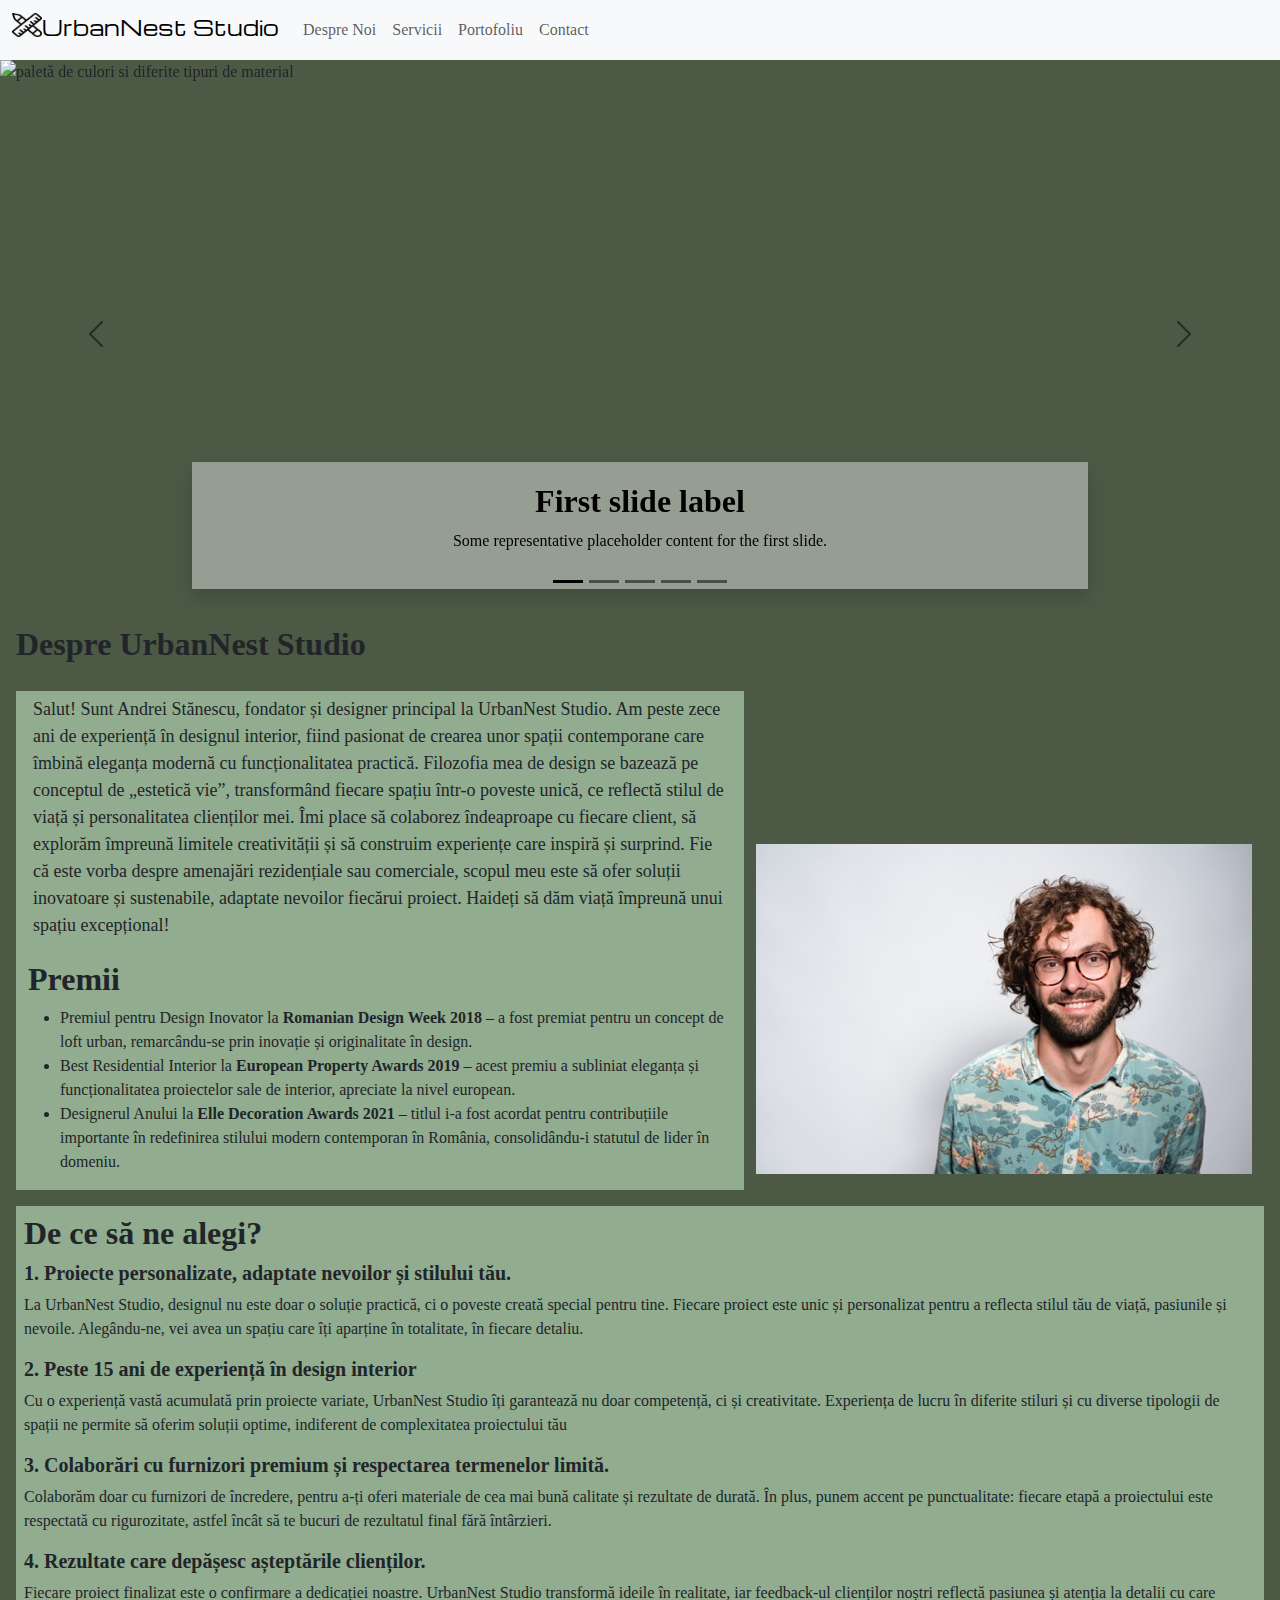
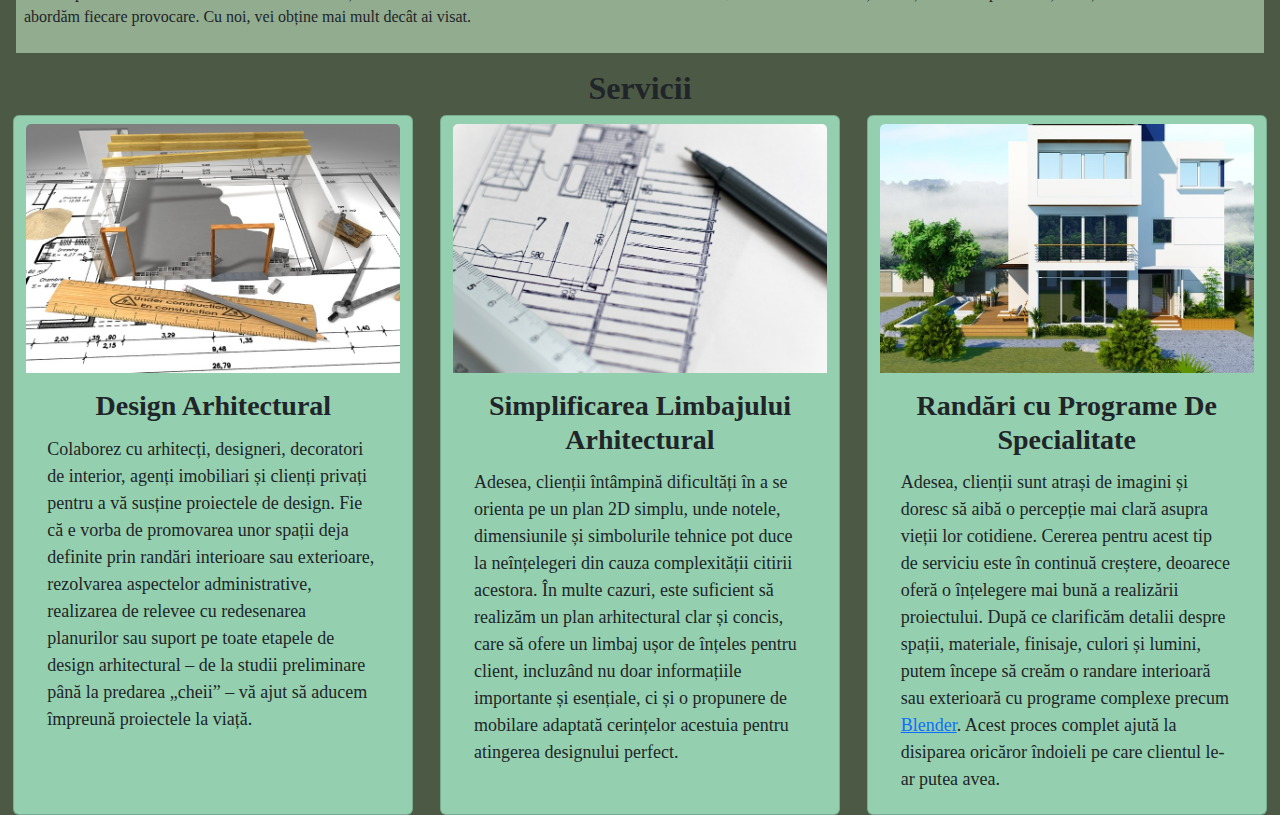
==== Tema 3/index.html @ a0f1f2ec "Add files via upload" ====
<!DOCTYPE html>
<html lang="ro">

<head>
    <meta charset="utf-8">
    <meta name="author" content="David Nistor-Dogar">
    <meta name="keywords" content="Desgin, Arhitectură, UrbanNest Studio">
    <meta name="description" content="UrbanNest Studio este un site dedicat designului de interior și arhitectură, ce prezintă
         atât viziunea unică a fondatorului, Andrei Stănescu, cât și portofoliul proiectelor realizate">
    <meta name="viewport" content="width=device-width, initial-scale=1">
    <link rel="preconnect" href="https://fonts.googleapis.com">
    <link rel="preconnect" href="https://fonts.gstatic.com" crossorigin>
    <link
        href="https://fonts.googleapis.com/css2?family=Dynalight&family=Major+Mono+Display&family=Michroma&family=Pirata+One&family=Pridi:wght@200;300;400;500;600;700&display=swap"
        rel="stylesheet">
    <link rel="preconnect" href="https://fonts.googleapis.com">
    <link rel="preconnect" href="https://fonts.gstatic.com" crossorigin>
    <link
        href="https://fonts.googleapis.com/css2?family=Dynalight&family=Major+Mono+Display&family=Michroma&family=Pirata+One&family=Pridi:wght@200;300;400;500;600;700&family=Tinos:ital,wght@0,400;0,700;1,400;1,700&display=swap"
        rel="stylesheet">
    <title>UrbanNest Studio</title>
    <link rel="stylesheet" href="style.css">
    <link href="https://cdn.jsdelivr.net/npm/bootstrap@5.3.3/dist/css/bootstrap.min.css" rel="stylesheet"
        integrity="sha384-QWTKZyjpPEjISv5WaRU9OFeRpok6YctnYmDr5pNlyT2bRjXh0JMhjY6hW+ALEwIH" crossorigin="anonymous">
    <style>
        h1 {
            font-family: "Michroma", sans-serif;
            font-weight: 400;
            font-style: normal;
        }

        body {
            background-color: #4B5945;
            font-family: "Tinos", serif;
            font-weight: 400;
            font-style: normal;
            margin: 0;
        }

        .ex {
            border: 1px solid red;
        }

        navbar {
            background-color: rgb(72, 152, 112);
        }

        .center {
            align-self: center;
        }

        .carousel-item .ratio img {
            object-fit: cover;
        }

        .carousel-caption {
            background-color: rgba(255, 255, 255, 0.418);
        }

        .textbg {
            background-color: #91AC8F;
        }

        h2 {
            font-weight: bold;
        }

        .row p {
            font-size: 18px;
            padding: 5px;
        }

        .textbg h3 {
            font-size: 20px;
            font-weight: bold;
        }
        .cardstyle{
            width: 25rem;
            background-color: rgb(148, 208, 175);
        }
        .card-body h3{
            text-align: center;
            font-weight: bold;
        }
        
    </style>

</head>

<body>
    <header class="navbar navbar-expand-lg sticky-top bg-body-tertiary">
        <nav class="container-fluid">
            <h1 class="navbar-brand"><a class="nav-link" href="#"><img src="Imagini/logo.png" width="30" height="24"
                        class="d-inline-block align-text-top">UrbanNest Studio</a></h1>
            <button class="navbar-toggler" type="button" data-bs-toggle="collapse" data-bs-target="#navbarNav"
                aria-controls="navbarNav" aria-expanded="false" aria-label="Toggle navigation">
                <span class="navbar-toggler-icon"></span>
            </button>
            <div class="collapse navbar-collapse" id="navbarNav">
                <ul class="navbar-nav justify-content-end">
                    <li class="nav-item">
                        <a class="nav-link " href="#carusel">Despre Noi</a>
                    </li>
                    <li class="nav-item">
                        <a class="nav-link" href="#servicii">Servicii</a>
                    </li>
                    <li class="nav-item">
                        <a class="nav-link" href="/">Portofoliu</a>
                    </li>
                    <li class="nav-item">
                        <a class="nav-link" href="/">Contact</a>
                    </li>

                </ul>
            </div>
        </nav>
    </header>


    <!--Carusel-->
    <div id="carusel" class="carousel carousel-dark slide">
        <div class="carousel-indicators">
            <button type="button" data-bs-target="#carusel" data-bs-slide-to="0" class="active" aria-current="true"
                aria-label="Slide 1"></button>
            <button type="button" data-bs-target="#carusel" data-bs-slide-to="1" aria-label="Slide 2"></button>
            <button type="button" data-bs-target="#carusel" data-bs-slide-to="2" aria-label="Slide 3"></button>
            <button type="button" data-bs-target="#carusel" data-bs-slide-to="3" aria-label="Slide 4"></button>
            <button type="button" data-bs-target="#carusel" data-bs-slide-to="4" aria-label="Slide 5"></button>
        </div>
        <div class="carousel-inner ">
            <div class="carousel-item active">
                <div class=" ratio ratio-21x9">
                    <img src="imagini/Carusel1.jpg.jpeg" class="d-block w-100"
                        alt="paletă de culori si diferite tipuri de material">
                </div>
                <div class="carousel-caption shadow d-none d-md-block">
                    <h2>First slide label</h2>
                    <p>Some representative placeholder content for the first slide.</p>
                </div>
            </div>
            <div class="carousel-item">
                <div class=" ratio ratio-21x9">
                    <img src="Imagini/Carusel2.jpg" class="d-block w-100" alt="livingoroom spațios și frumos luminat">
                </div>
                <div class="carousel-caption d-none d-md-block">
                    <h2>Second slide label</h2>
                    <p>Some representative placeholder content for the second slide.</p>
                </div>
            </div>
            <div class="carousel-item">
                <div class=" ratio ratio-21x9">
                    <img src="Imagini/Carusel3.jpg" class="d-block w-100" alt="schema pe hârtie a unei case">
                </div>
                <div class="carousel-caption d-none d-md-block">
                    <h2>Third slide label</h2>
                    <p>Some representative placeholder content for the third slide.</p>
                </div>
            </div>
            <div class="carousel-item">
                <div class=" ratio ratio-21x9">
                    <img src="Imagini/Carusel4.jpg" class="d-block w-100" alt="o bibliotecă cu cărți colorate">
                </div>
                <div class="carousel-caption d-none d-md-block">
                    <h2>Third slide label</h2>
                    <p>Some representative placeholder content for the third slide.</p>
                </div>
            </div>
            <div class="carousel-item">
                <div class=" ratio ratio-21x9">
                    <img src="Imagini/Carusel5.jpg" class="d-block w-100"
                        alt="o masă la care se discută planul unei case">
                </div>
                <div class="carousel-caption d-none d-md-block">
                    <h2>Third slide label</h2>
                    <p>Some representative placeholder content for the third slide.</p>
                </div>
            </div>
        </div>
        <button class="carousel-control-prev" type="button" data-bs-target="#carusel" data-bs-slide="prev">
            <span class="carousel-control-prev-icon" aria-hidden="true"></span>
            <span class="visually-hidden">Previous</span>
        </button>
        <button class="carousel-control-next" type="button" data-bs-target="#carusel" data-bs-slide="next">
            <span class="carousel-control-next-icon" aria-hidden="true"></span>
            <span class="visually-hidden">Next</span>
        </button>
    </div>
    <!--Carusel-->
    <div class="container-fluid text-center">
        <div class="row">
            <h2 class="text-start p-3">Despre UrbanNest Studio</h2>
        </div>
        <div class="row m-1 justify-content-start">
            <div class="textbg text-start col-12 col-md-6 col-lg-7">
                <p>Salut! Sunt Andrei Stănescu, fondator și designer principal la UrbanNest Studio. Am
                    peste zece ani de
                    experiență în designul interior, fiind pasionat de crearea unor spații contemporane care îmbină
                    eleganța
                    modernă cu funcționalitatea practică. Filozofia mea de design se bazează pe conceptul de „estetică
                    vie”,
                    transformând fiecare spațiu într-o poveste unică, ce reflectă stilul de viață și personalitatea
                    clienților
                    mei. Îmi place să colaborez îndeaproape cu fiecare client, să explorăm împreună limitele
                    creativității și să
                    construim experiențe care inspiră și surprind. Fie că este vorba despre amenajări rezidențiale sau
                    comerciale, scopul meu este să ofer soluții inovatoare și sustenabile, adaptate nevoilor fiecărui
                    proiect.
                    Haideți să dăm viață împreună unui spațiu excepțional!</p>
                <h2>Premii</h2>
                <ul>
                    <li>
                        Premiul pentru Design Inovator la <strong>Romanian Design Week 2018</strong> – a fost premiat
                        pentru un
                        concept de
                        loft
                        urban,
                        remarcându-se prin inovație și originalitate în design.
                    </li>
                    <li>
                        Best Residential Interior la <strong>European Property Awards 2019</strong> – acest premiu a
                        subliniat
                        eleganța și
                        funcționalitatea proiectelor sale de interior, apreciate la nivel european.
                    </li>
                    <li>
                        Designerul Anului la <strong>Elle Decoration Awards 2021</strong> – titlul i-a fost acordat
                        pentru
                        contribuțiile
                        importante
                        în
                        redefinirea stilului modern contemporan în România, consolidându-i statutul de lider în domeniu.
                    </li>
                </ul>
            </div>
            <div class="align-content-end col-md-6 col-lg-5">
                <img class="w-100 pb-3 pt-sm-3 mt-lg-0" src="Imagini/m (3).jpg" alt="Portret Andrei Stănescu">
                <!--NU MEERGE SA DAU PADD PE ECRAN MIC-->
            </div>
        </div>
    </div>
    <div class="textbg p-2 m-3 text-start">
        <h2>De ce să ne alegi?</h2>

        <h3>1. Proiecte personalizate, adaptate nevoilor și stilului tău.</h3>
        <p>La UrbanNest Studio, designul nu este doar o soluție practică, ci o poveste creată
            special pentru
            tine.
            Fiecare proiect este unic și personalizat pentru a reflecta stilul tău de viață, pasiunile și
            nevoile.
            Alegându-ne, vei avea un spațiu care îți aparține în totalitate, în fiecare detaliu.</p>

        <h3>2. Peste 15 ani de experiență în design interior</h3>
        <p>Cu o experiență vastă acumulată prin proiecte variate, UrbanNest Studio îți
            garantează nu doar
            competență, ci
            și creativitate. Experiența de lucru în diferite stiluri și cu diverse tipologii de spații ne
            permite să
            oferim soluții optime, indiferent de complexitatea proiectului tău</p>

        <h3>3. Colaborări cu furnizori premium și respectarea termenelor limită.</h3>
        <p> Colaborăm doar cu furnizori de încredere, pentru a-ți oferi materiale de cea mai
            bună calitate și
            rezultate
            de durată. În plus, punem accent pe punctualitate: fiecare etapă a proiectului este respectată cu
            rigurozitate, astfel încât să te bucuri de rezultatul final fără întârzieri.</p>
        <h3>4. Rezultate care depășesc așteptările clienților.</h3>
        <p> Fiecare proiect finalizat este o confirmare a dedicației noastre. UrbanNest Studio
            transformă ideile
            în
            realitate, iar feedback-ul clienților noștri reflectă pasiunea și atenția la detalii cu care abordăm
            fiecare
            provocare. Cu noi, vei obține mai mult decât ai visat.</p>
    </div>
    <div id="servicii" class="container-fluid">
        <div class="row justify-content-around">
            <h2 class="text-center">Servicii</h2>
            <div class="card cardstyle col-12 col-md-6 col-lg-3">
                <img src="Imagini/work-3480187_1280.jpg" class=" mt-2 card-img-top" alt="Macheta neterminată a unei contstrucții">
                <div class="card-body">
                    <h3>Design Arhitectural</h3>
                    <p class="card-text">Colaborez cu arhitecți, designeri, decoratori de interior, agenți imobiliari și clienți privați
                        pentru
                        a vă susține proiectele de design. Fie că e vorba de promovarea unor spații deja definite prin
                        randări
                        interioare
                        sau exterioare, rezolvarea aspectelor administrative, realizarea de relevee cu redesenarea
                        planurilor sau
                        suport pe toate etapele de design arhitectural
                        – de la studii preliminare până la predarea „cheii” – vă ajut să aducem împreună proiectele la
                        viață.</p>
                </div>
            </div>
            <div class="card cardstyle col-12 col-md-6 col-lg-3">
                <img src="Imagini/DesignArh.jpg" alt="Designul pe hârtie a unei case" class="mt-2 card-img-top" >
                <div class="card-body">
                    <h3>Simplificarea Limbajului Arhitectural</h3>
                    <p class="card-text">Adesea, clienții întâmpină dificultăți în a se orienta pe un plan 2D simplu, unde notele,
                        dimensiunile și simbolurile tehnice pot duce la neînțelegeri din cauza complexității citirii
                        acestora.
                        În multe cazuri, este suficient să realizăm un plan arhitectural clar și concis, care să ofere un
                        limbaj ușor
                        de înțeles pentru client,
                        incluzând nu doar informațiile importante și esențiale, ci și o propunere de mobilare adaptată
                        cerințelor acestuia pentru atingerea designului perfect.
                    </p>
                </div>
            </div>
            <div class="card cardstyle col-12 col-md-6 col-lg-3">
                <img src="Imagini/exterior-3558996.jpg" alt="Design 3D al unei case" class=" mt-2 card-img-top">
                <div class="card-body">
                    <h3>Randări cu Programe De Specialitate</h3>
                    <p class="card-text">Adesea, clienții sunt atrași de imagini și doresc să aibă o percepție mai clară asupra vieții lor
                        cotidiene. Cererea pentru acest tip de serviciu este în continuă creștere, deoarece oferă o
                        înțelegere
                        mai bună a realizării proiectului.
    
                        După ce clarificăm detalii despre spații, materiale, finisaje, culori și lumini, putem începe să
                        creăm o
                        randare interioară sau exterioară cu programe complexe precum <a href="https://www.blender.org/"
                            target="_blank"> Blender</a>. Acest proces complet ajută la disiparea oricăror îndoieli pe care
                        clientul le-ar putea avea.</p>
                </div>
            </div>
        </div>
    </div>





    <script src="https://cdn.jsdelivr.net/npm/bootstrap@5.3.3/dist/js/bootstrap.bundle.min.js"
        integrity="sha384-YvpcrYf0tY3lHB60NNkmXc5s9fDVZLESaAA55NDzOxhy9GkcIdslK1eN7N6jIeHz"
        crossorigin="anonymous"></script>
</body>

</html>
---- Tema 3/style.css ----
h1{
    font-family: "Michroma", sans-serif;
  font-weight: 400;
  font-style: normal;
}
body{
    background-color: cadetblue;
    font-family: "Tinos", serif;
    font-weight: 400;
    font-style: normal
}
.ex {
    border: 1px solid red;
}
navbar{
background-color:rgb(72, 152, 112);
}
.center{
    align-self: center;
}
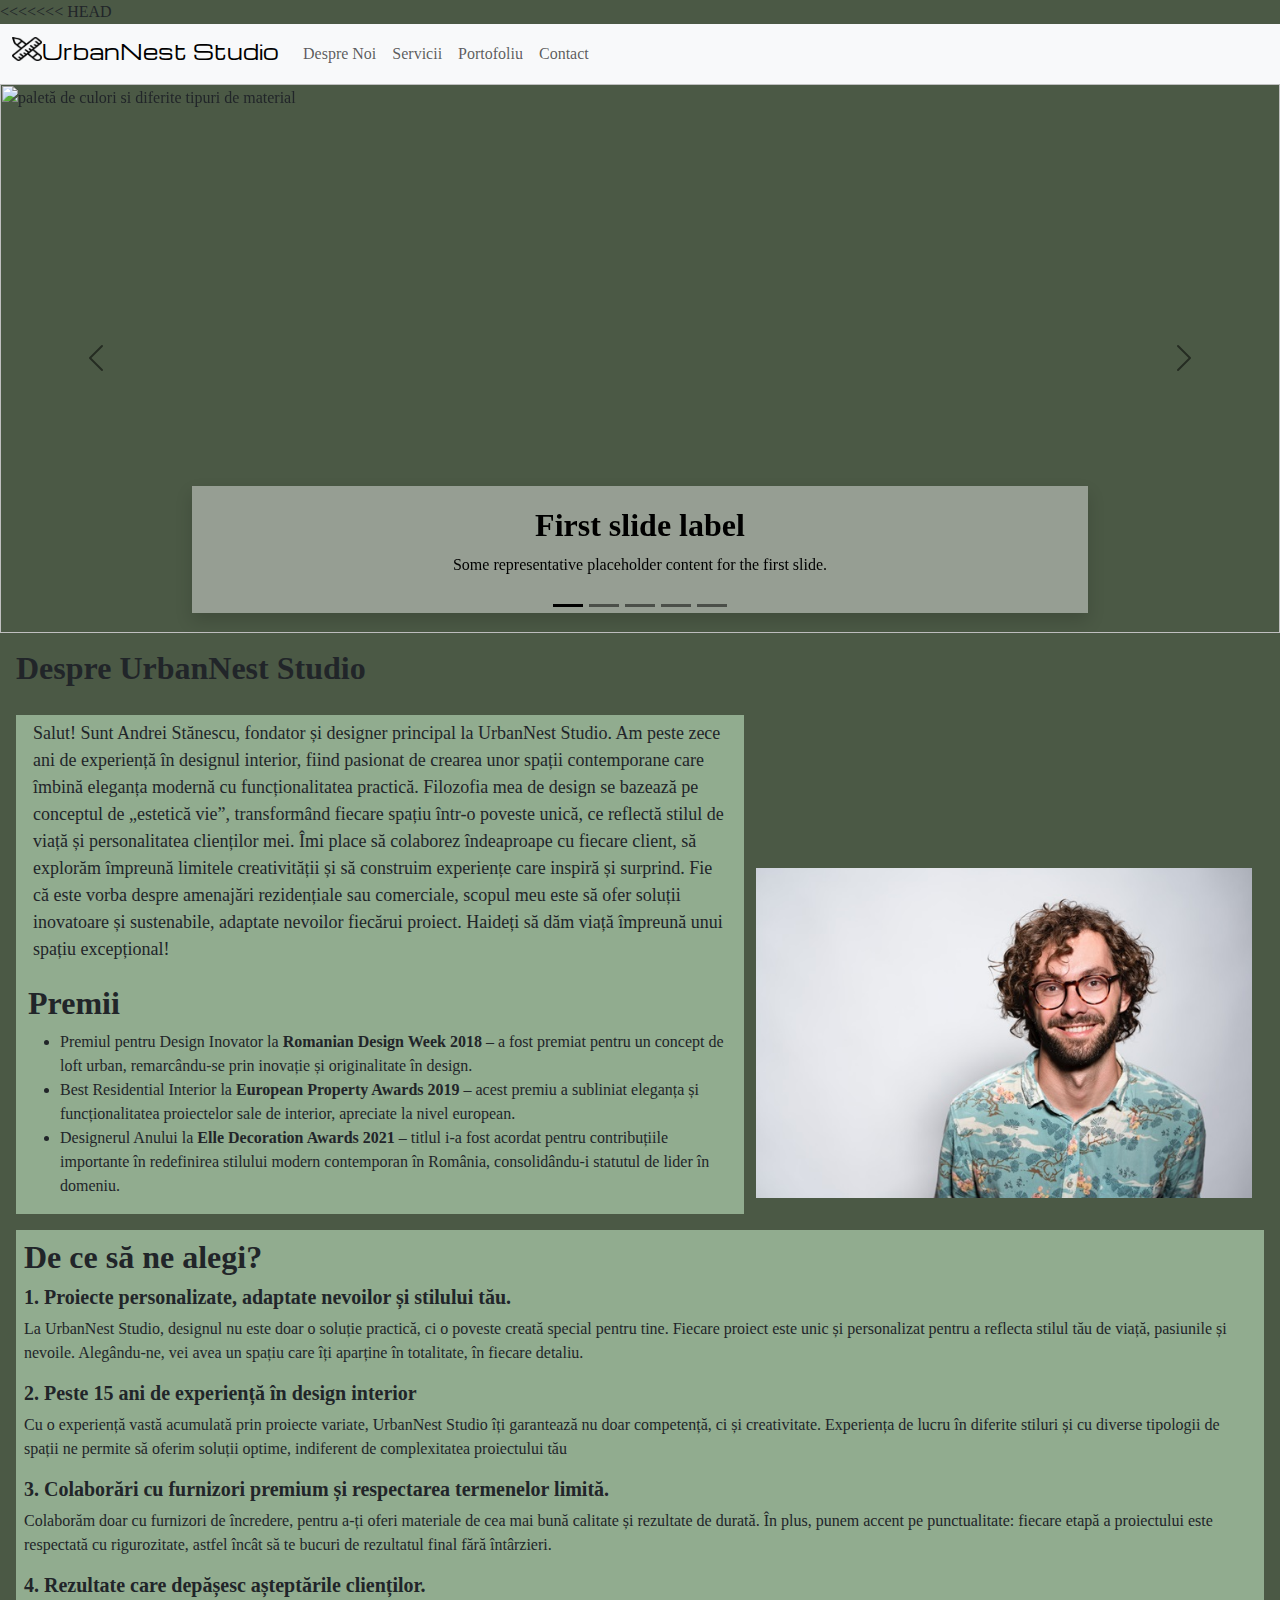
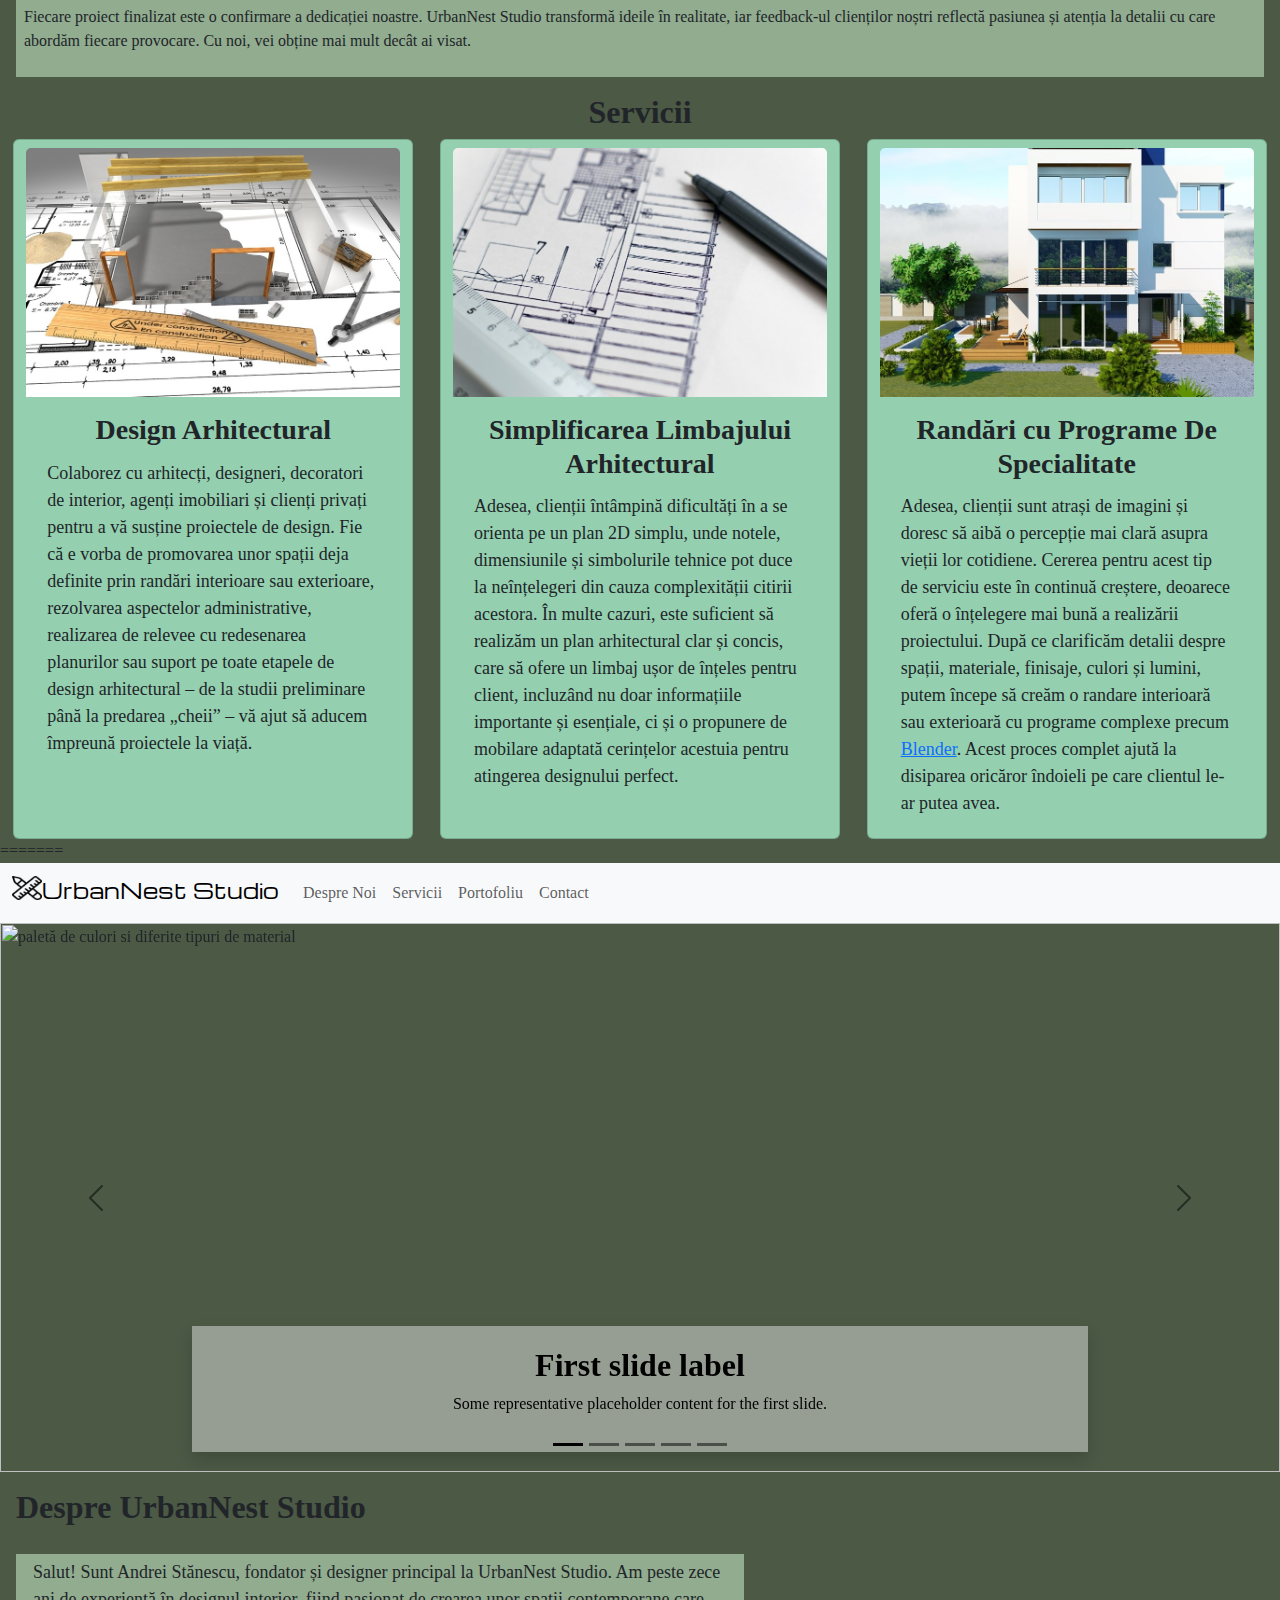
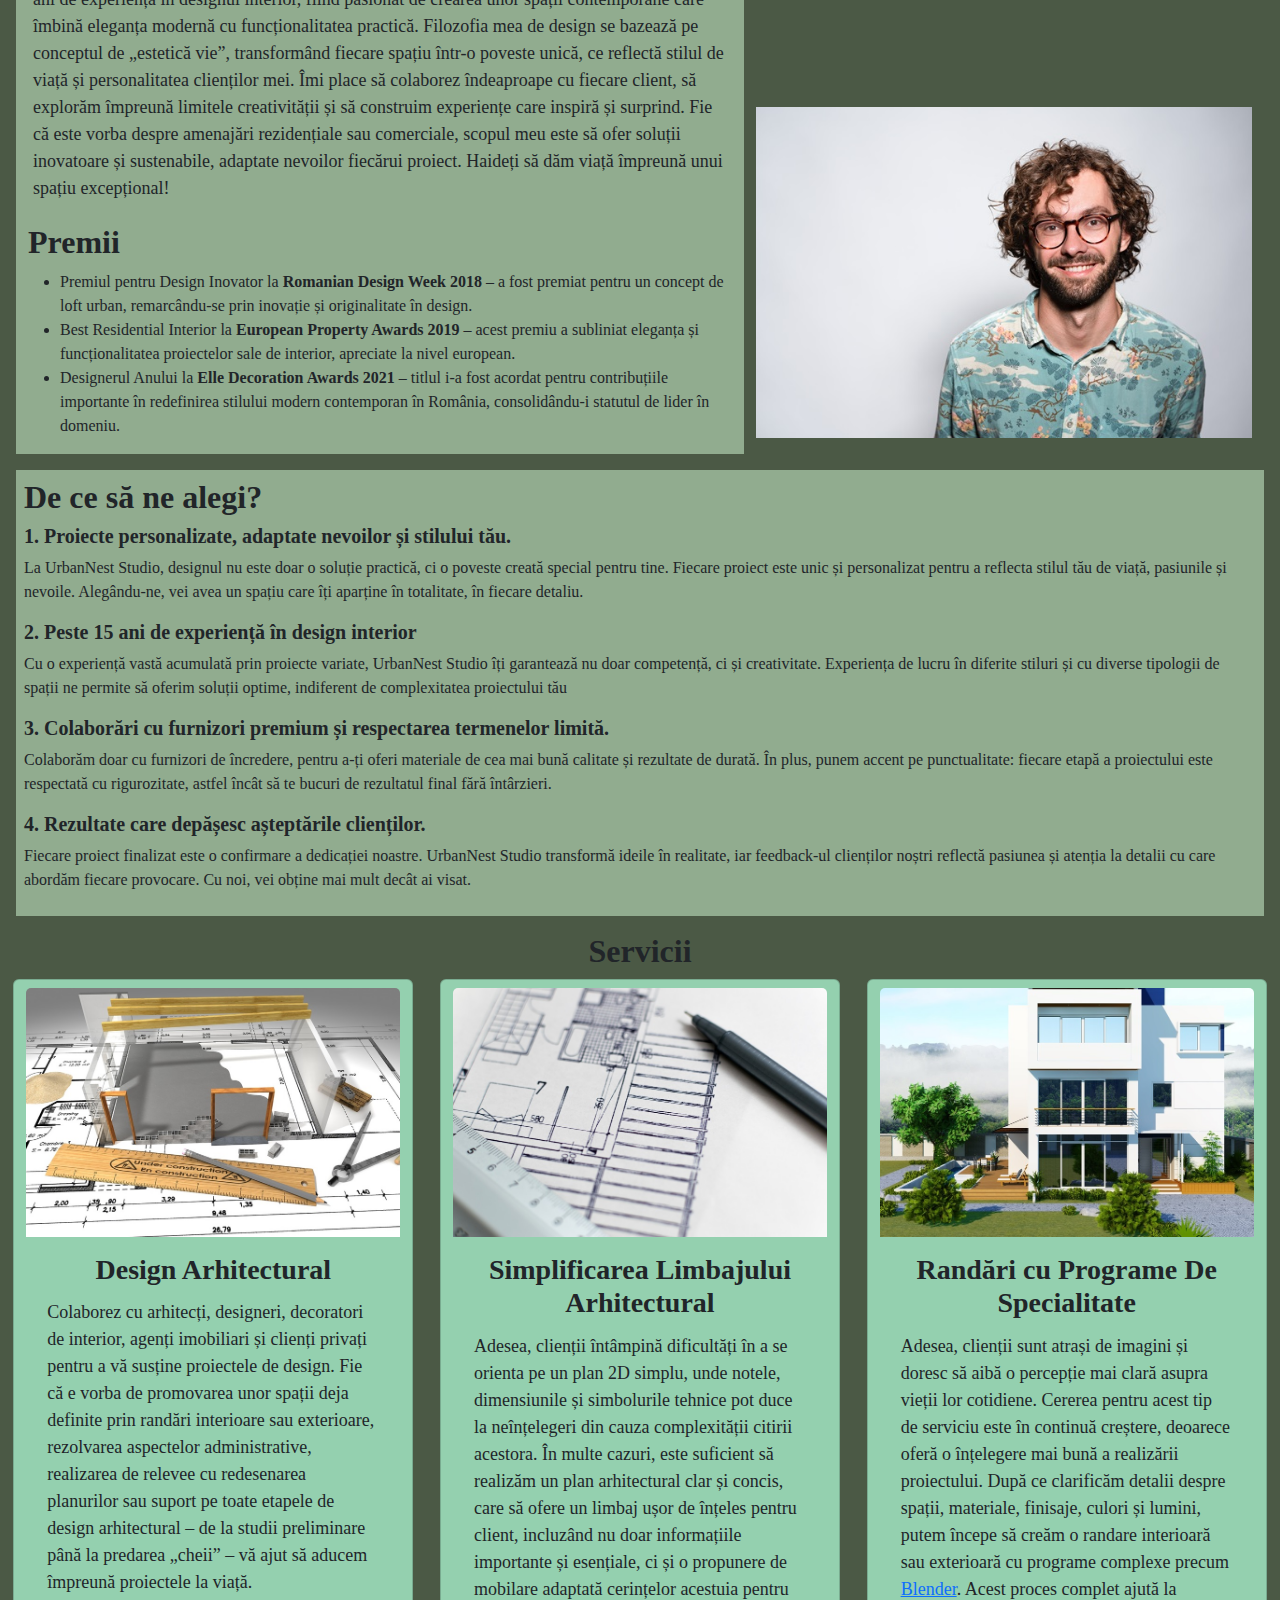
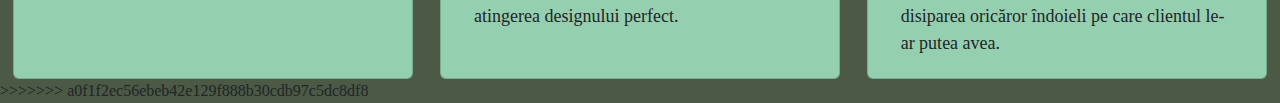
==== commit 4d77069f: "del" ====
--- a/Tema 3/index.html
+++ b/Tema 3/index.html
@@ -1,336 +1,674 @@
-<!DOCTYPE html>
-<html lang="ro">
-
-<head>
-    <meta charset="utf-8">
-    <meta name="author" content="David Nistor-Dogar">
-    <meta name="keywords" content="Desgin, Arhitectură, UrbanNest Studio">
-    <meta name="description" content="UrbanNest Studio este un site dedicat designului de interior și arhitectură, ce prezintă
-         atât viziunea unică a fondatorului, Andrei Stănescu, cât și portofoliul proiectelor realizate">
-    <meta name="viewport" content="width=device-width, initial-scale=1">
-    <link rel="preconnect" href="https://fonts.googleapis.com">
-    <link rel="preconnect" href="https://fonts.gstatic.com" crossorigin>
-    <link
-        href="https://fonts.googleapis.com/css2?family=Dynalight&family=Major+Mono+Display&family=Michroma&family=Pirata+One&family=Pridi:wght@200;300;400;500;600;700&display=swap"
-        rel="stylesheet">
-    <link rel="preconnect" href="https://fonts.googleapis.com">
-    <link rel="preconnect" href="https://fonts.gstatic.com" crossorigin>
-    <link
-        href="https://fonts.googleapis.com/css2?family=Dynalight&family=Major+Mono+Display&family=Michroma&family=Pirata+One&family=Pridi:wght@200;300;400;500;600;700&family=Tinos:ital,wght@0,400;0,700;1,400;1,700&display=swap"
-        rel="stylesheet">
-    <title>UrbanNest Studio</title>
-    <link rel="stylesheet" href="style.css">
-    <link href="https://cdn.jsdelivr.net/npm/bootstrap@5.3.3/dist/css/bootstrap.min.css" rel="stylesheet"
-        integrity="sha384-QWTKZyjpPEjISv5WaRU9OFeRpok6YctnYmDr5pNlyT2bRjXh0JMhjY6hW+ALEwIH" crossorigin="anonymous">
-    <style>
-        h1 {
-            font-family: "Michroma", sans-serif;
-            font-weight: 400;
-            font-style: normal;
-        }
-
-        body {
-            background-color: #4B5945;
-            font-family: "Tinos", serif;
-            font-weight: 400;
-            font-style: normal;
-            margin: 0;
-        }
-
-        .ex {
-            border: 1px solid red;
-        }
-
-        navbar {
-            background-color: rgb(72, 152, 112);
-        }
-
-        .center {
-            align-self: center;
-        }
-
-        .carousel-item .ratio img {
-            object-fit: cover;
-        }
-
-        .carousel-caption {
-            background-color: rgba(255, 255, 255, 0.418);
-        }
-
-        .textbg {
-            background-color: #91AC8F;
-        }
-
-        h2 {
-            font-weight: bold;
-        }
-
-        .row p {
-            font-size: 18px;
-            padding: 5px;
-        }
-
-        .textbg h3 {
-            font-size: 20px;
-            font-weight: bold;
-        }
-        .cardstyle{
-            width: 25rem;
-            background-color: rgb(148, 208, 175);
-        }
-        .card-body h3{
-            text-align: center;
-            font-weight: bold;
-        }
-        
-    </style>
-
-</head>
-
-<body>
-    <header class="navbar navbar-expand-lg sticky-top bg-body-tertiary">
-        <nav class="container-fluid">
-            <h1 class="navbar-brand"><a class="nav-link" href="#"><img src="Imagini/logo.png" width="30" height="24"
-                        class="d-inline-block align-text-top">UrbanNest Studio</a></h1>
-            <button class="navbar-toggler" type="button" data-bs-toggle="collapse" data-bs-target="#navbarNav"
-                aria-controls="navbarNav" aria-expanded="false" aria-label="Toggle navigation">
-                <span class="navbar-toggler-icon"></span>
-            </button>
-            <div class="collapse navbar-collapse" id="navbarNav">
-                <ul class="navbar-nav justify-content-end">
-                    <li class="nav-item">
-                        <a class="nav-link " href="#carusel">Despre Noi</a>
-                    </li>
-                    <li class="nav-item">
-                        <a class="nav-link" href="#servicii">Servicii</a>
-                    </li>
-                    <li class="nav-item">
-                        <a class="nav-link" href="/">Portofoliu</a>
-                    </li>
-                    <li class="nav-item">
-                        <a class="nav-link" href="/">Contact</a>
-                    </li>
-
-                </ul>
-            </div>
-        </nav>
-    </header>
-
-
-    <!--Carusel-->
-    <div id="carusel" class="carousel carousel-dark slide">
-        <div class="carousel-indicators">
-            <button type="button" data-bs-target="#carusel" data-bs-slide-to="0" class="active" aria-current="true"
-                aria-label="Slide 1"></button>
-            <button type="button" data-bs-target="#carusel" data-bs-slide-to="1" aria-label="Slide 2"></button>
-            <button type="button" data-bs-target="#carusel" data-bs-slide-to="2" aria-label="Slide 3"></button>
-            <button type="button" data-bs-target="#carusel" data-bs-slide-to="3" aria-label="Slide 4"></button>
-            <button type="button" data-bs-target="#carusel" data-bs-slide-to="4" aria-label="Slide 5"></button>
-        </div>
-        <div class="carousel-inner ">
-            <div class="carousel-item active">
-                <div class=" ratio ratio-21x9">
-                    <img src="imagini/Carusel1.jpg.jpeg" class="d-block w-100"
-                        alt="paletă de culori si diferite tipuri de material">
-                </div>
-                <div class="carousel-caption shadow d-none d-md-block">
-                    <h2>First slide label</h2>
-                    <p>Some representative placeholder content for the first slide.</p>
-                </div>
-            </div>
-            <div class="carousel-item">
-                <div class=" ratio ratio-21x9">
-                    <img src="Imagini/Carusel2.jpg" class="d-block w-100" alt="livingoroom spațios și frumos luminat">
-                </div>
-                <div class="carousel-caption d-none d-md-block">
-                    <h2>Second slide label</h2>
-                    <p>Some representative placeholder content for the second slide.</p>
-                </div>
-            </div>
-            <div class="carousel-item">
-                <div class=" ratio ratio-21x9">
-                    <img src="Imagini/Carusel3.jpg" class="d-block w-100" alt="schema pe hârtie a unei case">
-                </div>
-                <div class="carousel-caption d-none d-md-block">
-                    <h2>Third slide label</h2>
-                    <p>Some representative placeholder content for the third slide.</p>
-                </div>
-            </div>
-            <div class="carousel-item">
-                <div class=" ratio ratio-21x9">
-                    <img src="Imagini/Carusel4.jpg" class="d-block w-100" alt="o bibliotecă cu cărți colorate">
-                </div>
-                <div class="carousel-caption d-none d-md-block">
-                    <h2>Third slide label</h2>
-                    <p>Some representative placeholder content for the third slide.</p>
-                </div>
-            </div>
-            <div class="carousel-item">
-                <div class=" ratio ratio-21x9">
-                    <img src="Imagini/Carusel5.jpg" class="d-block w-100"
-                        alt="o masă la care se discută planul unei case">
-                </div>
-                <div class="carousel-caption d-none d-md-block">
-                    <h2>Third slide label</h2>
-                    <p>Some representative placeholder content for the third slide.</p>
-                </div>
-            </div>
-        </div>
-        <button class="carousel-control-prev" type="button" data-bs-target="#carusel" data-bs-slide="prev">
-            <span class="carousel-control-prev-icon" aria-hidden="true"></span>
-            <span class="visually-hidden">Previous</span>
-        </button>
-        <button class="carousel-control-next" type="button" data-bs-target="#carusel" data-bs-slide="next">
-            <span class="carousel-control-next-icon" aria-hidden="true"></span>
-            <span class="visually-hidden">Next</span>
-        </button>
-    </div>
-    <!--Carusel-->
-    <div class="container-fluid text-center">
-        <div class="row">
-            <h2 class="text-start p-3">Despre UrbanNest Studio</h2>
-        </div>
-        <div class="row m-1 justify-content-start">
-            <div class="textbg text-start col-12 col-md-6 col-lg-7">
-                <p>Salut! Sunt Andrei Stănescu, fondator și designer principal la UrbanNest Studio. Am
-                    peste zece ani de
-                    experiență în designul interior, fiind pasionat de crearea unor spații contemporane care îmbină
-                    eleganța
-                    modernă cu funcționalitatea practică. Filozofia mea de design se bazează pe conceptul de „estetică
-                    vie”,
-                    transformând fiecare spațiu într-o poveste unică, ce reflectă stilul de viață și personalitatea
-                    clienților
-                    mei. Îmi place să colaborez îndeaproape cu fiecare client, să explorăm împreună limitele
-                    creativității și să
-                    construim experiențe care inspiră și surprind. Fie că este vorba despre amenajări rezidențiale sau
-                    comerciale, scopul meu este să ofer soluții inovatoare și sustenabile, adaptate nevoilor fiecărui
-                    proiect.
-                    Haideți să dăm viață împreună unui spațiu excepțional!</p>
-                <h2>Premii</h2>
-                <ul>
-                    <li>
-                        Premiul pentru Design Inovator la <strong>Romanian Design Week 2018</strong> – a fost premiat
-                        pentru un
-                        concept de
-                        loft
-                        urban,
-                        remarcându-se prin inovație și originalitate în design.
-                    </li>
-                    <li>
-                        Best Residential Interior la <strong>European Property Awards 2019</strong> – acest premiu a
-                        subliniat
-                        eleganța și
-                        funcționalitatea proiectelor sale de interior, apreciate la nivel european.
-                    </li>
-                    <li>
-                        Designerul Anului la <strong>Elle Decoration Awards 2021</strong> – titlul i-a fost acordat
-                        pentru
-                        contribuțiile
-                        importante
-                        în
-                        redefinirea stilului modern contemporan în România, consolidându-i statutul de lider în domeniu.
-                    </li>
-                </ul>
-            </div>
-            <div class="align-content-end col-md-6 col-lg-5">
-                <img class="w-100 pb-3 pt-sm-3 mt-lg-0" src="Imagini/m (3).jpg" alt="Portret Andrei Stănescu">
-                <!--NU MEERGE SA DAU PADD PE ECRAN MIC-->
-            </div>
-        </div>
-    </div>
-    <div class="textbg p-2 m-3 text-start">
-        <h2>De ce să ne alegi?</h2>
-
-        <h3>1. Proiecte personalizate, adaptate nevoilor și stilului tău.</h3>
-        <p>La UrbanNest Studio, designul nu este doar o soluție practică, ci o poveste creată
-            special pentru
-            tine.
-            Fiecare proiect este unic și personalizat pentru a reflecta stilul tău de viață, pasiunile și
-            nevoile.
-            Alegându-ne, vei avea un spațiu care îți aparține în totalitate, în fiecare detaliu.</p>
-
-        <h3>2. Peste 15 ani de experiență în design interior</h3>
-        <p>Cu o experiență vastă acumulată prin proiecte variate, UrbanNest Studio îți
-            garantează nu doar
-            competență, ci
-            și creativitate. Experiența de lucru în diferite stiluri și cu diverse tipologii de spații ne
-            permite să
-            oferim soluții optime, indiferent de complexitatea proiectului tău</p>
-
-        <h3>3. Colaborări cu furnizori premium și respectarea termenelor limită.</h3>
-        <p> Colaborăm doar cu furnizori de încredere, pentru a-ți oferi materiale de cea mai
-            bună calitate și
-            rezultate
-            de durată. În plus, punem accent pe punctualitate: fiecare etapă a proiectului este respectată cu
-            rigurozitate, astfel încât să te bucuri de rezultatul final fără întârzieri.</p>
-        <h3>4. Rezultate care depășesc așteptările clienților.</h3>
-        <p> Fiecare proiect finalizat este o confirmare a dedicației noastre. UrbanNest Studio
-            transformă ideile
-            în
-            realitate, iar feedback-ul clienților noștri reflectă pasiunea și atenția la detalii cu care abordăm
-            fiecare
-            provocare. Cu noi, vei obține mai mult decât ai visat.</p>
-    </div>
-    <div id="servicii" class="container-fluid">
-        <div class="row justify-content-around">
-            <h2 class="text-center">Servicii</h2>
-            <div class="card cardstyle col-12 col-md-6 col-lg-3">
-                <img src="Imagini/work-3480187_1280.jpg" class=" mt-2 card-img-top" alt="Macheta neterminată a unei contstrucții">
-                <div class="card-body">
-                    <h3>Design Arhitectural</h3>
-                    <p class="card-text">Colaborez cu arhitecți, designeri, decoratori de interior, agenți imobiliari și clienți privați
-                        pentru
-                        a vă susține proiectele de design. Fie că e vorba de promovarea unor spații deja definite prin
-                        randări
-                        interioare
-                        sau exterioare, rezolvarea aspectelor administrative, realizarea de relevee cu redesenarea
-                        planurilor sau
-                        suport pe toate etapele de design arhitectural
-                        – de la studii preliminare până la predarea „cheii” – vă ajut să aducem împreună proiectele la
-                        viață.</p>
-                </div>
-            </div>
-            <div class="card cardstyle col-12 col-md-6 col-lg-3">
-                <img src="Imagini/DesignArh.jpg" alt="Designul pe hârtie a unei case" class="mt-2 card-img-top" >
-                <div class="card-body">
-                    <h3>Simplificarea Limbajului Arhitectural</h3>
-                    <p class="card-text">Adesea, clienții întâmpină dificultăți în a se orienta pe un plan 2D simplu, unde notele,
-                        dimensiunile și simbolurile tehnice pot duce la neînțelegeri din cauza complexității citirii
-                        acestora.
-                        În multe cazuri, este suficient să realizăm un plan arhitectural clar și concis, care să ofere un
-                        limbaj ușor
-                        de înțeles pentru client,
-                        incluzând nu doar informațiile importante și esențiale, ci și o propunere de mobilare adaptată
-                        cerințelor acestuia pentru atingerea designului perfect.
-                    </p>
-                </div>
-            </div>
-            <div class="card cardstyle col-12 col-md-6 col-lg-3">
-                <img src="Imagini/exterior-3558996.jpg" alt="Design 3D al unei case" class=" mt-2 card-img-top">
-                <div class="card-body">
-                    <h3>Randări cu Programe De Specialitate</h3>
-                    <p class="card-text">Adesea, clienții sunt atrași de imagini și doresc să aibă o percepție mai clară asupra vieții lor
-                        cotidiene. Cererea pentru acest tip de serviciu este în continuă creștere, deoarece oferă o
-                        înțelegere
-                        mai bună a realizării proiectului.
-    
-                        După ce clarificăm detalii despre spații, materiale, finisaje, culori și lumini, putem începe să
-                        creăm o
-                        randare interioară sau exterioară cu programe complexe precum <a href="https://www.blender.org/"
-                            target="_blank"> Blender</a>. Acest proces complet ajută la disiparea oricăror îndoieli pe care
-                        clientul le-ar putea avea.</p>
-                </div>
-            </div>
-        </div>
-    </div>
-
-
-
-
-
-    <script src="https://cdn.jsdelivr.net/npm/bootstrap@5.3.3/dist/js/bootstrap.bundle.min.js"
-        integrity="sha384-YvpcrYf0tY3lHB60NNkmXc5s9fDVZLESaAA55NDzOxhy9GkcIdslK1eN7N6jIeHz"
-        crossorigin="anonymous"></script>
-</body>
-
+<<<<<<< HEAD
+<!DOCTYPE html>
+<html lang="ro">
+
+<head>
+    <meta charset="utf-8">
+    <meta name="author" content="David Nistor-Dogar">
+    <meta name="keywords" content="Desgin, Arhitectură, UrbanNest Studio">
+    <meta name="description" content="UrbanNest Studio este un site dedicat designului de interior și arhitectură, ce prezintă
+         atât viziunea unică a fondatorului, Andrei Stănescu, cât și portofoliul proiectelor realizate">
+    <meta name="viewport" content="width=device-width, initial-scale=1">
+    <link rel="preconnect" href="https://fonts.googleapis.com">
+    <link rel="preconnect" href="https://fonts.gstatic.com" crossorigin>
+    <link
+        href="https://fonts.googleapis.com/css2?family=Dynalight&family=Major+Mono+Display&family=Michroma&family=Pirata+One&family=Pridi:wght@200;300;400;500;600;700&display=swap"
+        rel="stylesheet">
+    <link rel="preconnect" href="https://fonts.googleapis.com">
+    <link rel="preconnect" href="https://fonts.gstatic.com" crossorigin>
+    <link
+        href="https://fonts.googleapis.com/css2?family=Dynalight&family=Major+Mono+Display&family=Michroma&family=Pirata+One&family=Pridi:wght@200;300;400;500;600;700&family=Tinos:ital,wght@0,400;0,700;1,400;1,700&display=swap"
+        rel="stylesheet">
+    <title>UrbanNest Studio</title>
+    <link rel="stylesheet" href="style.css">
+    <link href="https://cdn.jsdelivr.net/npm/bootstrap@5.3.3/dist/css/bootstrap.min.css" rel="stylesheet"
+        integrity="sha384-QWTKZyjpPEjISv5WaRU9OFeRpok6YctnYmDr5pNlyT2bRjXh0JMhjY6hW+ALEwIH" crossorigin="anonymous">
+    <style>
+        h1 {
+            font-family: "Michroma", sans-serif;
+            font-weight: 400;
+            font-style: normal;
+        }
+
+        body {
+            background-color: #4B5945;
+            font-family: "Tinos", serif;
+            font-weight: 400;
+            font-style: normal;
+            margin: 0;
+        }
+
+        .ex {
+            border: 1px solid red;
+        }
+
+        navbar {
+            background-color: rgb(72, 152, 112);
+        }
+
+        .center {
+            align-self: center;
+        }
+
+        .carousel-item .ratio img {
+            object-fit: cover;
+        }
+
+        .carousel-caption {
+            background-color: rgba(255, 255, 255, 0.418);
+        }
+
+        .textbg {
+            background-color: #91AC8F;
+        }
+
+        h2 {
+            font-weight: bold;
+        }
+
+        .row p {
+            font-size: 18px;
+            padding: 5px;
+        }
+
+        .textbg h3 {
+            font-size: 20px;
+            font-weight: bold;
+        }
+        .cardstyle{
+            width: 25rem;
+            background-color: rgb(148, 208, 175);
+        }
+        .card-body h3{
+            text-align: center;
+            font-weight: bold;
+        }
+        
+    </style>
+
+</head>
+
+<body>
+    <header class="navbar navbar-expand-lg sticky-top bg-body-tertiary">
+        <nav class="container-fluid">
+            <h1 class="navbar-brand"><a class="nav-link" href="#"><img src="Imagini/logo.png" width="30" height="24"
+                        class="d-inline-block align-text-top">UrbanNest Studio</a></h1>
+            <button class="navbar-toggler" type="button" data-bs-toggle="collapse" data-bs-target="#navbarNav"
+                aria-controls="navbarNav" aria-expanded="false" aria-label="Toggle navigation">
+                <span class="navbar-toggler-icon"></span>
+            </button>
+            <div class="collapse navbar-collapse" id="navbarNav">
+                <ul class="navbar-nav justify-content-end">
+                    <li class="nav-item">
+                        <a class="nav-link " href="#carusel">Despre Noi</a>
+                    </li>
+                    <li class="nav-item">
+                        <a class="nav-link" href="#servicii">Servicii</a>
+                    </li>
+                    <li class="nav-item">
+                        <a class="nav-link" href="/">Portofoliu</a>
+                    </li>
+                    <li class="nav-item">
+                        <a class="nav-link" href="/">Contact</a>
+                    </li>
+
+                </ul>
+            </div>
+        </nav>
+    </header>
+
+
+    <!--Carusel-->
+    <div id="carusel" class="carousel carousel-dark slide">
+        <div class="carousel-indicators">
+            <button type="button" data-bs-target="#carusel" data-bs-slide-to="0" class="active" aria-current="true"
+                aria-label="Slide 1"></button>
+            <button type="button" data-bs-target="#carusel" data-bs-slide-to="1" aria-label="Slide 2"></button>
+            <button type="button" data-bs-target="#carusel" data-bs-slide-to="2" aria-label="Slide 3"></button>
+            <button type="button" data-bs-target="#carusel" data-bs-slide-to="3" aria-label="Slide 4"></button>
+            <button type="button" data-bs-target="#carusel" data-bs-slide-to="4" aria-label="Slide 5"></button>
+        </div>
+        <div class="carousel-inner ">
+            <div class="carousel-item active">
+                <div class=" ratio ratio-21x9">
+                    <img src="imagini/Carusel1.jpg.jpeg" class="d-block w-100"
+                        alt="paletă de culori si diferite tipuri de material">
+                </div>
+                <div class="carousel-caption shadow d-none d-md-block">
+                    <h2>First slide label</h2>
+                    <p>Some representative placeholder content for the first slide.</p>
+                </div>
+            </div>
+            <div class="carousel-item">
+                <div class=" ratio ratio-21x9">
+                    <img src="Imagini/Carusel2.jpg" class="d-block w-100" alt="livingoroom spațios și frumos luminat">
+                </div>
+                <div class="carousel-caption d-none d-md-block">
+                    <h2>Second slide label</h2>
+                    <p>Some representative placeholder content for the second slide.</p>
+                </div>
+            </div>
+            <div class="carousel-item">
+                <div class=" ratio ratio-21x9">
+                    <img src="Imagini/Carusel3.jpg" class="d-block w-100" alt="schema pe hârtie a unei case">
+                </div>
+                <div class="carousel-caption d-none d-md-block">
+                    <h2>Third slide label</h2>
+                    <p>Some representative placeholder content for the third slide.</p>
+                </div>
+            </div>
+            <div class="carousel-item">
+                <div class=" ratio ratio-21x9">
+                    <img src="Imagini/Carusel4.jpg" class="d-block w-100" alt="o bibliotecă cu cărți colorate">
+                </div>
+                <div class="carousel-caption d-none d-md-block">
+                    <h2>Third slide label</h2>
+                    <p>Some representative placeholder content for the third slide.</p>
+                </div>
+            </div>
+            <div class="carousel-item">
+                <div class=" ratio ratio-21x9">
+                    <img src="Imagini/Carusel5.jpg" class="d-block w-100"
+                        alt="o masă la care se discută planul unei case">
+                </div>
+                <div class="carousel-caption d-none d-md-block">
+                    <h2>Third slide label</h2>
+                    <p>Some representative placeholder content for the third slide.</p>
+                </div>
+            </div>
+        </div>
+        <button class="carousel-control-prev" type="button" data-bs-target="#carusel" data-bs-slide="prev">
+            <span class="carousel-control-prev-icon" aria-hidden="true"></span>
+            <span class="visually-hidden">Previous</span>
+        </button>
+        <button class="carousel-control-next" type="button" data-bs-target="#carusel" data-bs-slide="next">
+            <span class="carousel-control-next-icon" aria-hidden="true"></span>
+            <span class="visually-hidden">Next</span>
+        </button>
+    </div>
+    <!--Carusel-->
+    <div class="container-fluid text-center">
+        <div class="row">
+            <h2 class="text-start p-3">Despre UrbanNest Studio</h2>
+        </div>
+        <div class="row m-1 justify-content-start">
+            <div class="textbg text-start col-12 col-md-6 col-lg-7">
+                <p>Salut! Sunt Andrei Stănescu, fondator și designer principal la UrbanNest Studio. Am
+                    peste zece ani de
+                    experiență în designul interior, fiind pasionat de crearea unor spații contemporane care îmbină
+                    eleganța
+                    modernă cu funcționalitatea practică. Filozofia mea de design se bazează pe conceptul de „estetică
+                    vie”,
+                    transformând fiecare spațiu într-o poveste unică, ce reflectă stilul de viață și personalitatea
+                    clienților
+                    mei. Îmi place să colaborez îndeaproape cu fiecare client, să explorăm împreună limitele
+                    creativității și să
+                    construim experiențe care inspiră și surprind. Fie că este vorba despre amenajări rezidențiale sau
+                    comerciale, scopul meu este să ofer soluții inovatoare și sustenabile, adaptate nevoilor fiecărui
+                    proiect.
+                    Haideți să dăm viață împreună unui spațiu excepțional!</p>
+                <h2>Premii</h2>
+                <ul>
+                    <li>
+                        Premiul pentru Design Inovator la <strong>Romanian Design Week 2018</strong> – a fost premiat
+                        pentru un
+                        concept de
+                        loft
+                        urban,
+                        remarcându-se prin inovație și originalitate în design.
+                    </li>
+                    <li>
+                        Best Residential Interior la <strong>European Property Awards 2019</strong> – acest premiu a
+                        subliniat
+                        eleganța și
+                        funcționalitatea proiectelor sale de interior, apreciate la nivel european.
+                    </li>
+                    <li>
+                        Designerul Anului la <strong>Elle Decoration Awards 2021</strong> – titlul i-a fost acordat
+                        pentru
+                        contribuțiile
+                        importante
+                        în
+                        redefinirea stilului modern contemporan în România, consolidându-i statutul de lider în domeniu.
+                    </li>
+                </ul>
+            </div>
+            <div class="align-content-end col-md-6 col-lg-5">
+                <img class="w-100 pb-3 pt-sm-3 mt-lg-0" src="Imagini/m (3).jpg" alt="Portret Andrei Stănescu">
+                <!--NU MEERGE SA DAU PADD PE ECRAN MIC-->
+            </div>
+        </div>
+    </div>
+    <div class="textbg p-2 m-3 text-start">
+        <h2>De ce să ne alegi?</h2>
+
+        <h3>1. Proiecte personalizate, adaptate nevoilor și stilului tău.</h3>
+        <p>La UrbanNest Studio, designul nu este doar o soluție practică, ci o poveste creată
+            special pentru
+            tine.
+            Fiecare proiect este unic și personalizat pentru a reflecta stilul tău de viață, pasiunile și
+            nevoile.
+            Alegându-ne, vei avea un spațiu care îți aparține în totalitate, în fiecare detaliu.</p>
+
+        <h3>2. Peste 15 ani de experiență în design interior</h3>
+        <p>Cu o experiență vastă acumulată prin proiecte variate, UrbanNest Studio îți
+            garantează nu doar
+            competență, ci
+            și creativitate. Experiența de lucru în diferite stiluri și cu diverse tipologii de spații ne
+            permite să
+            oferim soluții optime, indiferent de complexitatea proiectului tău</p>
+
+        <h3>3. Colaborări cu furnizori premium și respectarea termenelor limită.</h3>
+        <p> Colaborăm doar cu furnizori de încredere, pentru a-ți oferi materiale de cea mai
+            bună calitate și
+            rezultate
+            de durată. În plus, punem accent pe punctualitate: fiecare etapă a proiectului este respectată cu
+            rigurozitate, astfel încât să te bucuri de rezultatul final fără întârzieri.</p>
+        <h3>4. Rezultate care depășesc așteptările clienților.</h3>
+        <p> Fiecare proiect finalizat este o confirmare a dedicației noastre. UrbanNest Studio
+            transformă ideile
+            în
+            realitate, iar feedback-ul clienților noștri reflectă pasiunea și atenția la detalii cu care abordăm
+            fiecare
+            provocare. Cu noi, vei obține mai mult decât ai visat.</p>
+    </div>
+    <div id="servicii" class="container-fluid">
+        <div class="row justify-content-around">
+            <h2 class="text-center">Servicii</h2>
+            <div class="card cardstyle col-12 col-md-6 col-lg-3">
+                <img src="Imagini/work-3480187_1280.jpg" class=" mt-2 card-img-top" alt="Macheta neterminată a unei contstrucții">
+                <div class="card-body">
+                    <h3>Design Arhitectural</h3>
+                    <p class="card-text">Colaborez cu arhitecți, designeri, decoratori de interior, agenți imobiliari și clienți privați
+                        pentru
+                        a vă susține proiectele de design. Fie că e vorba de promovarea unor spații deja definite prin
+                        randări
+                        interioare
+                        sau exterioare, rezolvarea aspectelor administrative, realizarea de relevee cu redesenarea
+                        planurilor sau
+                        suport pe toate etapele de design arhitectural
+                        – de la studii preliminare până la predarea „cheii” – vă ajut să aducem împreună proiectele la
+                        viață.</p>
+                </div>
+            </div>
+            <div class="card cardstyle col-12 col-md-6 col-lg-3">
+                <img src="Imagini/DesignArh.jpg" alt="Designul pe hârtie a unei case" class="mt-2 card-img-top" >
+                <div class="card-body">
+                    <h3>Simplificarea Limbajului Arhitectural</h3>
+                    <p class="card-text">Adesea, clienții întâmpină dificultăți în a se orienta pe un plan 2D simplu, unde notele,
+                        dimensiunile și simbolurile tehnice pot duce la neînțelegeri din cauza complexității citirii
+                        acestora.
+                        În multe cazuri, este suficient să realizăm un plan arhitectural clar și concis, care să ofere un
+                        limbaj ușor
+                        de înțeles pentru client,
+                        incluzând nu doar informațiile importante și esențiale, ci și o propunere de mobilare adaptată
+                        cerințelor acestuia pentru atingerea designului perfect.
+                    </p>
+                </div>
+            </div>
+            <div class="card cardstyle col-12 col-md-6 col-lg-3">
+                <img src="Imagini/exterior-3558996.jpg" alt="Design 3D al unei case" class=" mt-2 card-img-top">
+                <div class="card-body">
+                    <h3>Randări cu Programe De Specialitate</h3>
+                    <p class="card-text">Adesea, clienții sunt atrași de imagini și doresc să aibă o percepție mai clară asupra vieții lor
+                        cotidiene. Cererea pentru acest tip de serviciu este în continuă creștere, deoarece oferă o
+                        înțelegere
+                        mai bună a realizării proiectului.
+    
+                        După ce clarificăm detalii despre spații, materiale, finisaje, culori și lumini, putem începe să
+                        creăm o
+                        randare interioară sau exterioară cu programe complexe precum <a href="https://www.blender.org/"
+                            target="_blank"> Blender</a>. Acest proces complet ajută la disiparea oricăror îndoieli pe care
+                        clientul le-ar putea avea.</p>
+                </div>
+            </div>
+        </div>
+    </div>
+
+
+
+
+
+    <script src="https://cdn.jsdelivr.net/npm/bootstrap@5.3.3/dist/js/bootstrap.bundle.min.js"
+        integrity="sha384-YvpcrYf0tY3lHB60NNkmXc5s9fDVZLESaAA55NDzOxhy9GkcIdslK1eN7N6jIeHz"
+        crossorigin="anonymous"></script>
+</body>
+
+=======
+<!DOCTYPE html>
+<html lang="ro">
+
+<head>
+    <meta charset="utf-8">
+    <meta name="author" content="David Nistor-Dogar">
+    <meta name="keywords" content="Desgin, Arhitectură, UrbanNest Studio">
+    <meta name="description" content="UrbanNest Studio este un site dedicat designului de interior și arhitectură, ce prezintă
+         atât viziunea unică a fondatorului, Andrei Stănescu, cât și portofoliul proiectelor realizate">
+    <meta name="viewport" content="width=device-width, initial-scale=1">
+    <link rel="preconnect" href="https://fonts.googleapis.com">
+    <link rel="preconnect" href="https://fonts.gstatic.com" crossorigin>
+    <link
+        href="https://fonts.googleapis.com/css2?family=Dynalight&family=Major+Mono+Display&family=Michroma&family=Pirata+One&family=Pridi:wght@200;300;400;500;600;700&display=swap"
+        rel="stylesheet">
+    <link rel="preconnect" href="https://fonts.googleapis.com">
+    <link rel="preconnect" href="https://fonts.gstatic.com" crossorigin>
+    <link
+        href="https://fonts.googleapis.com/css2?family=Dynalight&family=Major+Mono+Display&family=Michroma&family=Pirata+One&family=Pridi:wght@200;300;400;500;600;700&family=Tinos:ital,wght@0,400;0,700;1,400;1,700&display=swap"
+        rel="stylesheet">
+    <title>UrbanNest Studio</title>
+    <link rel="stylesheet" href="style.css">
+    <link href="https://cdn.jsdelivr.net/npm/bootstrap@5.3.3/dist/css/bootstrap.min.css" rel="stylesheet"
+        integrity="sha384-QWTKZyjpPEjISv5WaRU9OFeRpok6YctnYmDr5pNlyT2bRjXh0JMhjY6hW+ALEwIH" crossorigin="anonymous">
+    <style>
+        h1 {
+            font-family: "Michroma", sans-serif;
+            font-weight: 400;
+            font-style: normal;
+        }
+
+        body {
+            background-color: #4B5945;
+            font-family: "Tinos", serif;
+            font-weight: 400;
+            font-style: normal;
+            margin: 0;
+        }
+
+        .ex {
+            border: 1px solid red;
+        }
+
+        navbar {
+            background-color: rgb(72, 152, 112);
+        }
+
+        .center {
+            align-self: center;
+        }
+
+        .carousel-item .ratio img {
+            object-fit: cover;
+        }
+
+        .carousel-caption {
+            background-color: rgba(255, 255, 255, 0.418);
+        }
+
+        .textbg {
+            background-color: #91AC8F;
+        }
+
+        h2 {
+            font-weight: bold;
+        }
+
+        .row p {
+            font-size: 18px;
+            padding: 5px;
+        }
+
+        .textbg h3 {
+            font-size: 20px;
+            font-weight: bold;
+        }
+        .cardstyle{
+            width: 25rem;
+            background-color: rgb(148, 208, 175);
+        }
+        .card-body h3{
+            text-align: center;
+            font-weight: bold;
+        }
+        
+    </style>
+
+</head>
+
+<body>
+    <header class="navbar navbar-expand-lg sticky-top bg-body-tertiary">
+        <nav class="container-fluid">
+            <h1 class="navbar-brand"><a class="nav-link" href="#"><img src="Imagini/logo.png" width="30" height="24"
+                        class="d-inline-block align-text-top">UrbanNest Studio</a></h1>
+            <button class="navbar-toggler" type="button" data-bs-toggle="collapse" data-bs-target="#navbarNav"
+                aria-controls="navbarNav" aria-expanded="false" aria-label="Toggle navigation">
+                <span class="navbar-toggler-icon"></span>
+            </button>
+            <div class="collapse navbar-collapse" id="navbarNav">
+                <ul class="navbar-nav justify-content-end">
+                    <li class="nav-item">
+                        <a class="nav-link " href="#carusel">Despre Noi</a>
+                    </li>
+                    <li class="nav-item">
+                        <a class="nav-link" href="#servicii">Servicii</a>
+                    </li>
+                    <li class="nav-item">
+                        <a class="nav-link" href="/">Portofoliu</a>
+                    </li>
+                    <li class="nav-item">
+                        <a class="nav-link" href="/">Contact</a>
+                    </li>
+
+                </ul>
+            </div>
+        </nav>
+    </header>
+
+
+    <!--Carusel-->
+    <div id="carusel" class="carousel carousel-dark slide">
+        <div class="carousel-indicators">
+            <button type="button" data-bs-target="#carusel" data-bs-slide-to="0" class="active" aria-current="true"
+                aria-label="Slide 1"></button>
+            <button type="button" data-bs-target="#carusel" data-bs-slide-to="1" aria-label="Slide 2"></button>
+            <button type="button" data-bs-target="#carusel" data-bs-slide-to="2" aria-label="Slide 3"></button>
+            <button type="button" data-bs-target="#carusel" data-bs-slide-to="3" aria-label="Slide 4"></button>
+            <button type="button" data-bs-target="#carusel" data-bs-slide-to="4" aria-label="Slide 5"></button>
+        </div>
+        <div class="carousel-inner ">
+            <div class="carousel-item active">
+                <div class=" ratio ratio-21x9">
+                    <img src="imagini/Carusel1.jpg.jpeg" class="d-block w-100"
+                        alt="paletă de culori si diferite tipuri de material">
+                </div>
+                <div class="carousel-caption shadow d-none d-md-block">
+                    <h2>First slide label</h2>
+                    <p>Some representative placeholder content for the first slide.</p>
+                </div>
+            </div>
+            <div class="carousel-item">
+                <div class=" ratio ratio-21x9">
+                    <img src="Imagini/Carusel2.jpg" class="d-block w-100" alt="livingoroom spațios și frumos luminat">
+                </div>
+                <div class="carousel-caption d-none d-md-block">
+                    <h2>Second slide label</h2>
+                    <p>Some representative placeholder content for the second slide.</p>
+                </div>
+            </div>
+            <div class="carousel-item">
+                <div class=" ratio ratio-21x9">
+                    <img src="Imagini/Carusel3.jpg" class="d-block w-100" alt="schema pe hârtie a unei case">
+                </div>
+                <div class="carousel-caption d-none d-md-block">
+                    <h2>Third slide label</h2>
+                    <p>Some representative placeholder content for the third slide.</p>
+                </div>
+            </div>
+            <div class="carousel-item">
+                <div class=" ratio ratio-21x9">
+                    <img src="Imagini/Carusel4.jpg" class="d-block w-100" alt="o bibliotecă cu cărți colorate">
+                </div>
+                <div class="carousel-caption d-none d-md-block">
+                    <h2>Third slide label</h2>
+                    <p>Some representative placeholder content for the third slide.</p>
+                </div>
+            </div>
+            <div class="carousel-item">
+                <div class=" ratio ratio-21x9">
+                    <img src="Imagini/Carusel5.jpg" class="d-block w-100"
+                        alt="o masă la care se discută planul unei case">
+                </div>
+                <div class="carousel-caption d-none d-md-block">
+                    <h2>Third slide label</h2>
+                    <p>Some representative placeholder content for the third slide.</p>
+                </div>
+            </div>
+        </div>
+        <button class="carousel-control-prev" type="button" data-bs-target="#carusel" data-bs-slide="prev">
+            <span class="carousel-control-prev-icon" aria-hidden="true"></span>
+            <span class="visually-hidden">Previous</span>
+        </button>
+        <button class="carousel-control-next" type="button" data-bs-target="#carusel" data-bs-slide="next">
+            <span class="carousel-control-next-icon" aria-hidden="true"></span>
+            <span class="visually-hidden">Next</span>
+        </button>
+    </div>
+    <!--Carusel-->
+    <div class="container-fluid text-center">
+        <div class="row">
+            <h2 class="text-start p-3">Despre UrbanNest Studio</h2>
+        </div>
+        <div class="row m-1 justify-content-start">
+            <div class="textbg text-start col-12 col-md-6 col-lg-7">
+                <p>Salut! Sunt Andrei Stănescu, fondator și designer principal la UrbanNest Studio. Am
+                    peste zece ani de
+                    experiență în designul interior, fiind pasionat de crearea unor spații contemporane care îmbină
+                    eleganța
+                    modernă cu funcționalitatea practică. Filozofia mea de design se bazează pe conceptul de „estetică
+                    vie”,
+                    transformând fiecare spațiu într-o poveste unică, ce reflectă stilul de viață și personalitatea
+                    clienților
+                    mei. Îmi place să colaborez îndeaproape cu fiecare client, să explorăm împreună limitele
+                    creativității și să
+                    construim experiențe care inspiră și surprind. Fie că este vorba despre amenajări rezidențiale sau
+                    comerciale, scopul meu este să ofer soluții inovatoare și sustenabile, adaptate nevoilor fiecărui
+                    proiect.
+                    Haideți să dăm viață împreună unui spațiu excepțional!</p>
+                <h2>Premii</h2>
+                <ul>
+                    <li>
+                        Premiul pentru Design Inovator la <strong>Romanian Design Week 2018</strong> – a fost premiat
+                        pentru un
+                        concept de
+                        loft
+                        urban,
+                        remarcându-se prin inovație și originalitate în design.
+                    </li>
+                    <li>
+                        Best Residential Interior la <strong>European Property Awards 2019</strong> – acest premiu a
+                        subliniat
+                        eleganța și
+                        funcționalitatea proiectelor sale de interior, apreciate la nivel european.
+                    </li>
+                    <li>
+                        Designerul Anului la <strong>Elle Decoration Awards 2021</strong> – titlul i-a fost acordat
+                        pentru
+                        contribuțiile
+                        importante
+                        în
+                        redefinirea stilului modern contemporan în România, consolidându-i statutul de lider în domeniu.
+                    </li>
+                </ul>
+            </div>
+            <div class="align-content-end col-md-6 col-lg-5">
+                <img class="w-100 pb-3 pt-sm-3 mt-lg-0" src="Imagini/m (3).jpg" alt="Portret Andrei Stănescu">
+                <!--NU MEERGE SA DAU PADD PE ECRAN MIC-->
+            </div>
+        </div>
+    </div>
+    <div class="textbg p-2 m-3 text-start">
+        <h2>De ce să ne alegi?</h2>
+
+        <h3>1. Proiecte personalizate, adaptate nevoilor și stilului tău.</h3>
+        <p>La UrbanNest Studio, designul nu este doar o soluție practică, ci o poveste creată
+            special pentru
+            tine.
+            Fiecare proiect este unic și personalizat pentru a reflecta stilul tău de viață, pasiunile și
+            nevoile.
+            Alegându-ne, vei avea un spațiu care îți aparține în totalitate, în fiecare detaliu.</p>
+
+        <h3>2. Peste 15 ani de experiență în design interior</h3>
+        <p>Cu o experiență vastă acumulată prin proiecte variate, UrbanNest Studio îți
+            garantează nu doar
+            competență, ci
+            și creativitate. Experiența de lucru în diferite stiluri și cu diverse tipologii de spații ne
+            permite să
+            oferim soluții optime, indiferent de complexitatea proiectului tău</p>
+
+        <h3>3. Colaborări cu furnizori premium și respectarea termenelor limită.</h3>
+        <p> Colaborăm doar cu furnizori de încredere, pentru a-ți oferi materiale de cea mai
+            bună calitate și
+            rezultate
+            de durată. În plus, punem accent pe punctualitate: fiecare etapă a proiectului este respectată cu
+            rigurozitate, astfel încât să te bucuri de rezultatul final fără întârzieri.</p>
+        <h3>4. Rezultate care depășesc așteptările clienților.</h3>
+        <p> Fiecare proiect finalizat este o confirmare a dedicației noastre. UrbanNest Studio
+            transformă ideile
+            în
+            realitate, iar feedback-ul clienților noștri reflectă pasiunea și atenția la detalii cu care abordăm
+            fiecare
+            provocare. Cu noi, vei obține mai mult decât ai visat.</p>
+    </div>
+    <div id="servicii" class="container-fluid">
+        <div class="row justify-content-around">
+            <h2 class="text-center">Servicii</h2>
+            <div class="card cardstyle col-12 col-md-6 col-lg-3">
+                <img src="Imagini/work-3480187_1280.jpg" class=" mt-2 card-img-top" alt="Macheta neterminată a unei contstrucții">
+                <div class="card-body">
+                    <h3>Design Arhitectural</h3>
+                    <p class="card-text">Colaborez cu arhitecți, designeri, decoratori de interior, agenți imobiliari și clienți privați
+                        pentru
+                        a vă susține proiectele de design. Fie că e vorba de promovarea unor spații deja definite prin
+                        randări
+                        interioare
+                        sau exterioare, rezolvarea aspectelor administrative, realizarea de relevee cu redesenarea
+                        planurilor sau
+                        suport pe toate etapele de design arhitectural
+                        – de la studii preliminare până la predarea „cheii” – vă ajut să aducem împreună proiectele la
+                        viață.</p>
+                </div>
+            </div>
+            <div class="card cardstyle col-12 col-md-6 col-lg-3">
+                <img src="Imagini/DesignArh.jpg" alt="Designul pe hârtie a unei case" class="mt-2 card-img-top" >
+                <div class="card-body">
+                    <h3>Simplificarea Limbajului Arhitectural</h3>
+                    <p class="card-text">Adesea, clienții întâmpină dificultăți în a se orienta pe un plan 2D simplu, unde notele,
+                        dimensiunile și simbolurile tehnice pot duce la neînțelegeri din cauza complexității citirii
+                        acestora.
+                        În multe cazuri, este suficient să realizăm un plan arhitectural clar și concis, care să ofere un
+                        limbaj ușor
+                        de înțeles pentru client,
+                        incluzând nu doar informațiile importante și esențiale, ci și o propunere de mobilare adaptată
+                        cerințelor acestuia pentru atingerea designului perfect.
+                    </p>
+                </div>
+            </div>
+            <div class="card cardstyle col-12 col-md-6 col-lg-3">
+                <img src="Imagini/exterior-3558996.jpg" alt="Design 3D al unei case" class=" mt-2 card-img-top">
+                <div class="card-body">
+                    <h3>Randări cu Programe De Specialitate</h3>
+                    <p class="card-text">Adesea, clienții sunt atrași de imagini și doresc să aibă o percepție mai clară asupra vieții lor
+                        cotidiene. Cererea pentru acest tip de serviciu este în continuă creștere, deoarece oferă o
+                        înțelegere
+                        mai bună a realizării proiectului.
+    
+                        După ce clarificăm detalii despre spații, materiale, finisaje, culori și lumini, putem începe să
+                        creăm o
+                        randare interioară sau exterioară cu programe complexe precum <a href="https://www.blender.org/"
+                            target="_blank"> Blender</a>. Acest proces complet ajută la disiparea oricăror îndoieli pe care
+                        clientul le-ar putea avea.</p>
+                </div>
+            </div>
+        </div>
+    </div>
+
+
+
+
+
+    <script src="https://cdn.jsdelivr.net/npm/bootstrap@5.3.3/dist/js/bootstrap.bundle.min.js"
+        integrity="sha384-YvpcrYf0tY3lHB60NNkmXc5s9fDVZLESaAA55NDzOxhy9GkcIdslK1eN7N6jIeHz"
+        crossorigin="anonymous"></script>
+</body>
+
+>>>>>>> a0f1f2ec56ebeb42e129f888b30cdb97c5dc8df8
 </html>